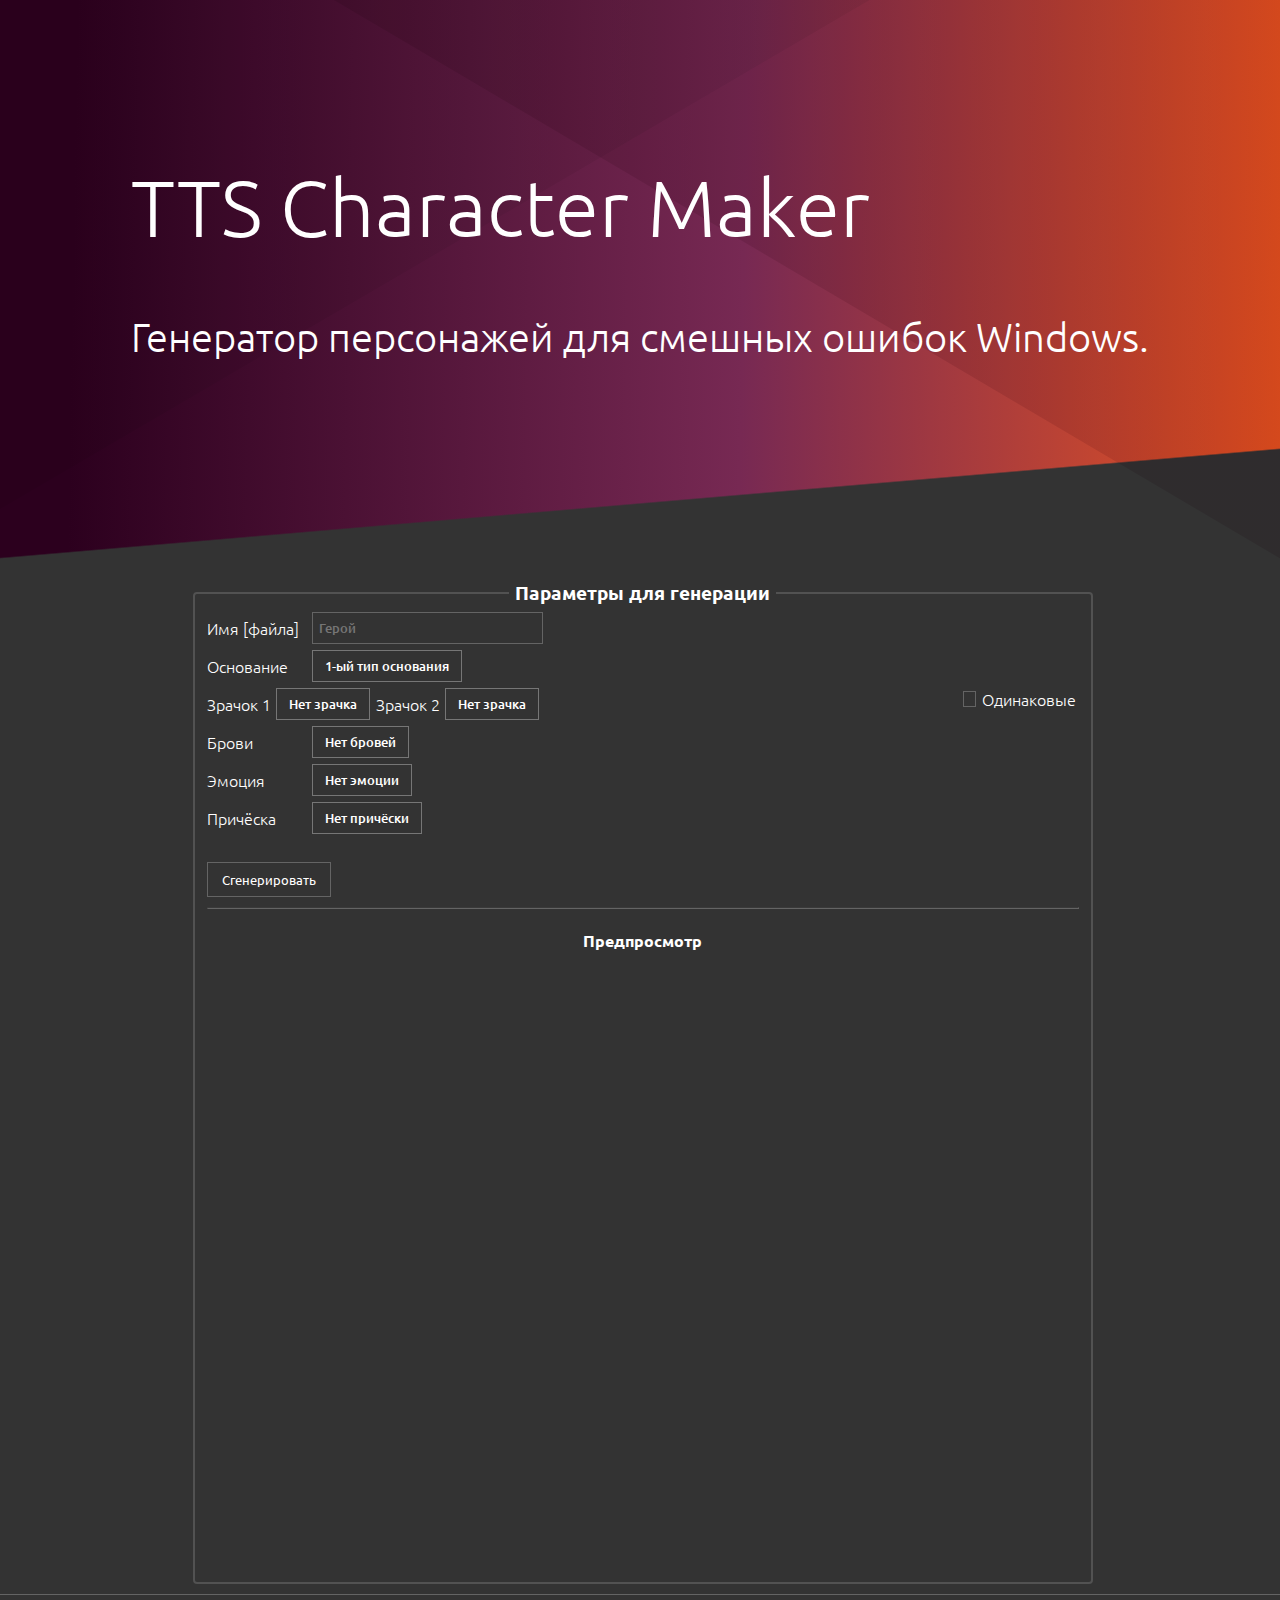
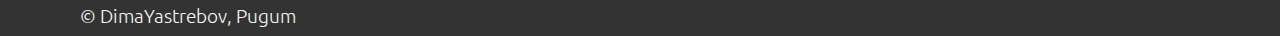
==== TTSCharactersMaker/index.html @ 3635eae1 "Add files via upload" ====
<!DOCTYPE html>
<html lang="en">

<head>
    <meta charset="UTF-8">
    <meta name="viewport" content="width=device-width, initial-scale=1.0">
    <title>TTS Character Maker || By DimaYastrebov, Pugum</title>
    <link rel="stylesheet" href="./yastrekit-2.3.css">
    <script src="./jquery-3.7.1.min.js"></script>
    <script src="./yastrekit-2.3.js"></script>
    <script src="./generate.js"></script>
    <style>
        fieldset {
            width: 100%;
            max-width: 900px;
        }

        legend {
            text-align: center;
        }

        .form-group {
            display: flex;
            flex-direction: row;
        }

        .form-group {
            margin-bottom: 6px;
        }

        .form-group label {
            display: block;
            max-width: 100px;
            width: 100%;
        }

        .form-group input,
        .form-group select {
            margin-right: 6px;
            margin-bottom: 0;
        }

        .pt1 {
            margin-bottom: 10px;
        }

        .rf1 {
            display: flex;
            flex-direction: row;
            align-items: center;
        }
    </style>
</head>

<body>
    <div class="IPB">
        <div class="IPBContent">
            <div class="heading">
                <h1>TTS Character Maker</h1>
                <p class="IPBContentPHeading">Генератор персонажей для смешных ошибок Windows.</p>
            </div>
        </div>
    </div>
    <div class="body-content flex justify-content-center">
        <fieldset>
            <legend>
                <h3 class="margin0 no-padding">Параметры для генерации</h3>
            </legend>
            <form id="generateForm">
                <div class="form-group align-items-center">
                    <label for="foundation">Имя [файла]</label>
                    <input type="text" name="nameFH" id="nameFH" placeholder="Герой" required>
                </div>
                <div class="form-group align-items-center">
                    <label for="foundation">Основание</label>
                    <select id="foundation" name="foundation" required>
                        <!-- <option value="0">Нет основания</option> -->
                        <option value="1" selected>1-ый тип основания</option>
                    </select>
                </div>

                <div class="form-group align-items-start justify-content-space-between">
                    <div class="flex flex-row">
                        <div class="rf1">
                            <label for="pupil1">Зрачок 1</label>
                            <select id="pupil1" name="pupil1" required>
                                <option value="0">Нет зрачка</option>
                                <option value="1">Тип 1</option>
                                <option value="2">Тип 2</option>
                                <option value="3">Тип 3</option>
                                <option value="4">Тип 4</option>
                                <option value="5">Тип 5</option>
                                <option value="6">Тип 6</option>
                                <option value="7">Тип 7</option>
                                <option value="8">Тип 8</option>
                                <option value="9">Тип 9</option>
                            </select>
                        </div>
                        <div class="rf1">
                            <label for="pupil2">Зрачок 2</label>
                            <select id="pupil2" name="pupil2" required>
                                <option value="0">Нет зрачка</option>
                                <option value="1">Тип 1</option>
                                <option value="2">Тип 2</option>
                                <option value="3">Тип 3</option>
                                <option value="4">Тип 4</option>
                                <option value="5">Тип 5</option>
                                <option value="6">Тип 6</option>
                                <option value="7">Тип 7</option>
                                <option value="8">Тип 8</option>
                                <option value="9">Тип 9</option>
                            </select>
                        </div>
                    </div>

                    <div class="rf1">
                        <input type="checkbox" id="samePupils" name="samePupils">
                        <label for="samePupils">Одинаковые</label>
                    </div>
                </div>

                <div class="form-group align-items-center">
                    <label for="eyebrows">Брови</label>
                    <select id="eyebrows" name="eyebrows" required>
                        <option value="0">Нет бровей</option>
                        <option value="1">Тип 1</option>
                        <option value="2">Тип 2</option>
                        <option value="3">Тип 3</option>
                        <option value="4">Тип 4</option>
                        <option value="5">Тип 5</option>
                        <option value="6">Тип 6</option>
                        <option value="7">Тип 7</option>
                        <option value="8">Тип 8</option>
                        <option value="9">Тип 9</option>
                        <option value="10">Тип 10</option>
                    </select>
                </div>

                <div class="form-group align-items-center">
                    <label for="emotion">Эмоция</label>
                    <select id="emotion" name="emotion" required>
                        <option value="0">Нет эмоции</option>
                        <option value="1">Эмоция 1</option>
                        <option value="2">Эмоция 2</option>
                        <option value="3">Эмоция 3</option>
                        <option value="4">Эмоция 4</option>
                        <option value="5">Эмоция 5</option>
                        <option value="6">Эмоция 6</option>
                        <option value="7">Эмоция 7</option>
                    </select>
                </div>

                <div class="form-group align-items-center">
                    <label for="hairstyle">Причёска</label>
                    <select id="hairstyle" name="hairstyle" required>
                        <option value="0">Нет причёски</option>
                        <option value="1">Причёска 1</option>
                        <option value="2">Причёска 2</option>
                    </select>
                </div>
                <br>
                <button type="submit" id="submit">Сгенерировать</button>
            </form>
            <hr>
            <h4 class="flex justify-content-center">Предпросмотр</h4>
            <div class="flex justify-content-center">
                <canvas id="result" width="600" height="600"></canvas>
            </div>
        </fieldset>
    </div>
    <footer>
        <footer-content>
            <first-footer-content>
                <first-footer-content-center>
                    <h3 class="footer-site-copy">
                        <SITE_COPY>&copy; DimaYastrebov, Pugum</SITE_COPY>
                    </h3>
                </first-footer-content-center>
        </footer-content>
    </footer>
    <script>
        const pupil1 = document.getElementById('pupil1');
        const pupil2 = document.getElementById('pupil2');
        const samePupils = document.getElementById('samePupils');

        let previousPupil2Value = pupil2.value;

        samePupils.addEventListener('change', function () {
            if (this.checked) {
                previousPupil2Value = pupil2.value;
                pupil2.value = pupil1.value;
                pupil2.disabled = true;
            } else {
                pupil2.disabled = false;
                pupil2.value = previousPupil2Value;
            }
        });

        pupil1.addEventListener('change', function () {
            if (samePupils.checked) {
                pupil2.value = this.value;
            }
        });

        pupil2.addEventListener('change', function () {
            previousPupil2Value = pupil2.value;
        });
    </script>
</body>

</html>
---- TTSCharactersMaker/yastrekit-2.3.css ----
/* 
    Hello World. YastreKit CSS, 0.2.3.
    By DimaYastrebov, https://www.dimayastrebov.website.

    2022-2024.
*/

@import url('https://fonts.googleapis.com/css2?family=Ubuntu:wght@300;400;500;700&display=swap');
@import url('https://fonts.googleapis.com/css2?family=Material+Symbols+Rounded:opsz,wght,FILL,GRAD@20..48,100..700,0..1,-50..200');

@import url('https://fonts.googleapis.com/css2?family=DM+Sans:wght@300&family=Encode+Sans+Semi+Expanded:wght@300&family=Montserrat&family=Noto+Sans:wght@100;200;300&family=Open+Sans:wght@300;400;500&family=Press+Start+2P&family=Ubuntu+Condensed&family=Ubuntu+Mono:wght@400;700&family=Ubuntu:wght@300;400;500&display=swap');
@import url('https://fonts.googleapis.com/css2?family=Source+Sans+3:wght@200;300;400;500&display=swap');
@import url('https://fonts.googleapis.com/css2?family=Didact+Gothic&display=swap');
@import url('https://fonts.googleapis.com/icon?family=Material+Icons');

@font-face {
    font-family: "Console";
    src: url("/assets/fonts/console.ttf");
}

@font-face {
    font-family: "Lilita One";
    src: url("/assets/fonts/lion.ttf");
}

@font-face {
    font-family: "e-Ukraine";
    src: url("/assets/fonts/e-Ukraine-Regular.otf");
}

@font-face {
    font-family: "Comic Sans";
    src: url("/assets/fonts/Comic Sans MS.ttf");
}

@font-face {
    font-family: "Century Gothic bold";
    src: url("/assets/fonts/centurygothic_bold.ttf");
}

@font-face {
    font-family: "Century Gothic";
    src: url("/assets/fonts/centurygothic.ttf");
}

@font-face {
    font-family: "Google Sans";
    src: url("/assets/fonts/GoogleSans-Regular.ttf");
}

@font-face {
    font-family: "Circe";
    src: url("/assets/fonts/Circe-Regular.woff");
}

@font-face {
    font-family: "SF Display";
    src: url("/assets/fonts/SFUIDisplay-Black.ttf");
}

@font-face {
    font-family: "Pipi Sans";
    src: url("/assets/fonts/pipi-sans.ttf");
}

@font-face {
    font-family: "digital-7";
    src: url("/assets/fonts/digital_7.ttf");
}

@font-face {
    font-family: "JetBrains Mono";
    src: url("/assets/fonts/JetBrainsMono-VariableFont_wght.ttf");
}

@font-face {
    font-family: "Samsung Sans";
    src: url("/assets/fonts/SamsungSans-Regular.ttf");
}

@font-face {
    font-family: "Samsung Sans";
    src: url("/assets/fonts/SamsungSans-Bold.ttf");
    font-weight: bold;
}

@font-face {
    font-family: "Samsung Sans";
    src: url("/assets/fonts/SamsungSans-Light.ttf");
    font-weight: lighter;
}

@font-face {
    font-family: "Samsung Sans";
    src: url("/assets/fonts/SamsungSans-Medium.ttf");
    font-weight: 500;
}

@font-face {
    font-family: "Samsung Sans";
    src: url("/assets/fonts/SamsungSans-Thin.ttf");
    font-weight: 100;
}

@font-face {
    font-family: "MS sans Serif";
    src: url("/assets/fonts/microsoftsansserif.ttf");
}

:root {
    --copy-authors: "&copy; DimaYastrebov, 2022-2024";
    --site-favicon: url("https://cdn.dimayastrebov.website/media/icons/favicon-32x.svg");
    --black: #000;
    --white: #fff;
    --gray50: #f7f7f7;
    --gray100: #ececec;
    --gray150: #e8e8e8;
    --gray200: #e3e3e3;
    --gray250: #d9d9d9;
    --gray300: #cdcdcd;
    --gray350: #c2c2c2;
    --gray400: #b4b4b4;
    --gray450: #a8a8a8;
    --gray500: #9b9b9b;
    --gray550: #878787;
    --gray600: #676767;
    --gray650: #525252;
    --gray700: #424242;
    --gray750: #363636;
    --gray800: #212121;
    --gray850: #191919;
    --gray900: #171717;
    --text-primary: var(--gray900);
    --text-secondary: var(--gray500);
    --text-tertiary: var(--gray400);
    --text-quaternary: var(--gray300);
    --text-error: var(--red-700);
    --border-light: #0000001a;
    --border-medium: #00000026;
    --border-heavy: #00000033;
    --border-xheavy: #00000040;
    --main-surface-primary: var(--white);
    --main-surface-secondary: var(--gray100);
    --main-surface-tertiary: var(--gray200);
    --color-IPB: #333;
    --color-IPB-2: #333;
    --IPB1Color: #e95420;
    --IPB2Color: #772953;
    --IPB3Color: #2c001e;
    --IPB-height: 35rem;
    --sidebar-surface-primary: var(--gray100);
    --sidebar-surface-secondary: var(--gray200);
    --sidebar-surface-tertiary: var(--gray300);
    --toggle-switch-bg: #cdcdcd;
    --toggle-switch-active-bg: #0263cb;
    --toggle-switch-shadow: inset 0 0 12px #0000004d;
    --toggle-switch-slider-bg: #ffffff;
    --toggle-switch-slider-box-shadow: 0 2px 4px #00000033;
    --toggle-switch-slider-width: 14px;
    --link: #2964aa;
    --link-hover: #749ac8;
    --selection: #007aff;
    --font-family: 'Ubuntu';
    --font-family-icon-rounded: 'Material Symbols Rounded';
    --font-weight: 300;
    --primary-color: #333333;
    --secondary-color: #262626;
    --accent-color: #444444;
    --white-color: #ffffff;
    --light-color: #f7f7f7;
    --surface-primary: #333333;
    --mid-light-color: #e5e5e5;
    --mid-color: #cdcdcd;
    --mid-dark-color: #999999;
    --dark-color: #666666;
    --black-color: #111111;
    --super-black-color: #000000;
    --black-negative-color: #96101f;
    --dark-negative-color: #b01326;
    --negative-color: #c7162b;
    --caution-color: #f7a400;
    --main-color: #e95420;
    --dark-positive-color: #0c701b;
    --black-positive-color: #095d15;
    --positive-color: #0e8420;
    --information-color: #335280;
    --royal-purple-color: #6a0dad;
    --badge-new-color: var(--positive-color);
    --badge-success-color: var(--royal-purple-color);
    --link-color: #2e96ff;
    --inline-btn-border-color: #96969680;
    --inline-btn-bg: #333;
    --inline-btn-hover-bg: #ffffff1a;
    --inline-btn-active-bg: #ffffff33;
    --inline-btn-color: var(--light-color);
    --input-webkit-slider-thumb: var(--light-color);
    --input-webkit-slider-thumb-hover: var(--gray100);
    --input-webkit-slider-thumb-active: var(--gray500);
    --select-color: white;
    --select-option-color: white;
    --select-option-disabled-color: #00000080;
    --select-option-hover-focus-color: #ffffff1a;
    --input-file: white;
    --input-file-dragover: #444;
    --input-file-webkit-file-upload-button: white;
    --input-file-webkit-file-upload-button-hover: #444;
    --input-color: white;
    --input-color-border: #96969680;
    --input-color-border-hover: var(--link-color);
    --input-color-border-autofill: var(--link);
    --table-border-color: var(--input-color-border);
    --table-other-border-color: #c6c6c699;
    --table-other-transition: 0.07s;
    --table-bg-color-hover: #96969626;
    --menu-submenu-box-shadow: #00000080;
    --menu-item-a-color: #f7f7f7;
    --menu-item-bg-color: #3b3b3b;
    --menu-item-a-color-hover: rgba(0, 0, 0, 0.2);
    --menu-scrolled-item-a-color-hover: rgba(120, 120, 120, 0.2);
    --menu-bg: #33333333;
    --menu-mobile-bg: #22222210;
    --menu-bg-scrolled: #000000;

    --section-bg-color: var(--accent-color);
    --section-border-color: #96969680;

    --vf-color-text-default: #000;
    --vf-color-text-muted: rgba(255, 255, 255, 0.6);
    --vf-color-text-inactive: rgba(255, 255, 255, 0.75);
    --vf-color-link-default: #06c;
    --vf-color-link-visited: #7d42b8;
    --vf-color-background-default: #fff;
    --vf-color-background-alt: #f7f7f7;
    --vf-color-background-code: rgba(0, 0, 0, 0.03);
    --vf-color-background-inputs: whitesmoke;
    --vf-color-background-active: #ebebeb;
    --vf-color-background-hover: #f2f2f2;
    --vf-color-background-overlay: rgba(17, 17, 17, 0.85);
    --vf-color-border-default: rgba(0, 0, 0, 0.2);
    --vf-color-border-high-contrast: rgba(0, 0, 0, 0.56);
    --vf-color-border-low-contrast: rgba(0, 0, 0, 0.1);
    --vf-color-border-neutral: rgba(0, 0, 0, 0.56);
    --vf-color-border-positive: #0e8420;
    --vf-color-border-negative: #c7162b;
    --vf-color-border-information: #24598f;
    --vf-color-border-caution: #cc7900;
    --vf-color-background-neutral-default: #f2f2f2;
    --vf-color-background-neutral-hover: #e5e5e5;
    --vf-color-background-neutral-active: #dedede;
    --vf-color-button-positive-default: #0e8420;
    --vf-color-button-positive-hover: #0c6d1a;
    --vf-color-button-positive-active: #0a5f17;
    --vf-color-button-positive-text: hsl(0, 0%, 100%);
    --vf-color-button-negative-default: #c7162b;
    --vf-color-button-negative-hover: #b01326;
    --vf-color-button-negative-active: #a21223;
    --vf-color-button-negative-text: hsl(0, 0%, 100%);
    --vf-color-background-default: #f3f3f3;
    --vf-color-background-alt: #fff;
    --vf-color-background-inputs: rgba(0, 0, 0, 0.04);
    --vf-color-background-active: rgba(0, 0, 0, 0.08);
    --vf-color-background-hover: rgba(0, 0, 0, 0.05);

    --hover-ui-bg: rgba(255, 255, 255, 0.07);
    --accordion-opened-bg: var(--hover-ui-bg);
    --accordion-opened-header-bg: rgba(255, 255, 255, 0.05);
    --accordion-border-color: rgba(90, 90, 90, 0.4);
    --code-color-border: rgba(120, 120, 120, 1);

    --embed-color-bg: var(--gray700);
    --embed-color-authors: var(--gray250);
    --embed-color-link: #35b4f3;

    --card-bg-color: transparent;
    --card-border-color: var(--gray600);

    --time-block-background: var(--gray700);
    --time-block-border-color: rgba(150, 150, 150, 0.5);

    --footer-color: #f7f7f7;
    --footer-border-color: rgba(150, 150, 150, 0.5);

    --chip-color: var(--white);
    --chip-font-weight: 300;
    --chip-background: var(--gray650);
    --chip-hover-background: var(--gray700);
    --chip-padding: calc(.45rem - 1px) .8rem;
    --chip-margin: 0 .5rem 1.25rem 0;
    --chip-border-color: rgba(255, 255, 255, 0.1);
    --chip-border-radius: 1rem;

    --loader-bg-color: #2c001e;
    --loader-text-color: white;
    --loader-text-size: 24px;
    --loader-text-shadow: 0 0 5px white;
    --loader-dot-size: 4px;
    --loader-dot-margin: 5px;
    --loader-dot-color: white;
    --loader-dot-color-active: #ee3905;
    --loader-dot-shadow: 0 0 5px white;
    --loader-dot-shadow-active: 0 0 5px #ee3905;

    --window-transition: 0.25s ease-in-out, animation 0.3s ease-in-out;
    --window-wrapper-background-opened: rgba(0, 0, 0, 0.6);
    --window-background: var(--gray750);
    --window-text-color: var(--gray100);

    --fieldset-border-color: var(--gray650);
    --fieldset-border-width: 2px;
    --fieldset-border-radius: 4px;

    --mark-tag-bg: var(--main-color);
    --mark-tag-color: var(--white-color);

    --checked-icon: url("[data-uri]");
    --is-ticked: url("data:image/svg+xml,%3Csvg width='16' height='16' xmlns='http://www.w3.org/2000/svg' %3E%3Cpath d='M8 0a8 8 0 110 16A8 8 0 018 0zm0 1.5a6.5 6.5 0 100 13 6.5 6.5 0 000-13zm2.814 2.45l1.203.897-5.537 7.43-3.485-3.694 1.09-1.03 2.259 2.394 4.47-5.997z' fill='%23666' fill-rule='nonzero' /%3E%3C/svg%3E");
    --closeX: url("data:image/svg+xml;charset=utf-8,%3Csvg xmlns='http://www.w3.org/2000/svg' height='90' width='90'%3E%3Cg color='%23000'%3E%3Cpath fill='none' d='M0 0h90v90H0z'/%3E%3Cpath d='M14.52 6L6 14.52 36.48 45 6 75.49 14.52 84 45 53.52 75.48 84 84 75.49 53.52 45 84 14.52 75.48 6 45 36.49z' fill='%23888'/%3E%3C/g%3E%3C/svg%3E");
    --expand-more: url("data:image/svg+xml,%3Csvg xmlns='http://www.w3.org/2000/svg' width='16' height='16'%3E%3Cpath fill='%23d9d9d9' d='M8.187 11.748l6.187-6.187-1.06-1.061-5.127 5.127L3.061 4.5 2 5.561z'/%3E%3C/svg%3E");
    --menu-icon: url("[data-uri]");
}

[site-favicon] {
    background: var(--site-favicon);
}

@keyframes fadeIn {
    from {
        opacity: 0;
    }

    to {
        opacity: 1;
    }
}

@keyframes fadeOut {
    from {
        opacity: 1;
    }

    to {
        opacity: 0;
    }
}

@keyframes pulseIn {
    0% {
        opacity: 0;
    }

    50% {
        opacity: 1;
    }

    100% {
        opacity: 0;
    }
}

@keyframes pulseOut {
    0% {
        opacity: 1;
    }

    50% {
        opacity: 0;
    }

    100% {
        opacity: 1;
    }
}

@keyframes gradientAnimation {
    0% {
        background-position: 0 0;
    }

    50% {
        background-position: 0 100%;
    }

    100% {
        background-position: 0 0;
    }
}

@keyframes animateOpeningSubmenu {
    from {
        opacity: 0;
        transform: translateY(10px);
    }

    to {
        opacity: 1;
        transform: translateY(0px);
    }
}

@keyframes animateClosingSubmenu {
    from {
        opacity: 1;
        transform: translateY(0px);
    }

    to {
        opacity: 0;
        transform: translateY(10px);
    }
}

@keyframes animateOpeningWindow {
    from {
        opacity: 0;
        transform: scale(0.8) translateY(10px);
    }

    to {
        opacity: 1;
        transform: scale(1) translateY(0px);
    }
}

@keyframes animateClosingWindow {
    from {
        opacity: 1;
        transform: scale(1) translateY(0px);
    }

    to {
        opacity: 0;
        transform: scale(0.8) translateY(10px);
    }
}

* {
    box-sizing: border-box;
}

::selection {
    background: var(--main-color);
    color: var(--white);
}

html,
body {
    background: var(--primary-color);
    font-family: var(--font-family);
    font-weight: var(--font-weight);
    color: var(--white);
    margin: 0;
    scroll-behavior: smooth;
    scrollbar-width: bold;
    scrollbar-color: var(--gray600) var(--primary-color);
    scrollbar-width: 15px;
}

.material-symbols-rounded {
    user-select: none;
}

.body-content {
    margin-top: 20px;
    margin-left: 10px;
    margin-right: 5px;
}

.ubuntu {
    font-family: 'Ubuntu';
}

.bold {
    font-weight: bold;
}

.italic {
    font-style: italic;
}

.oblique {
    font-style: oblique;
}

.no-padding {
    padding: 0 !important;
}

.no-margin {
    margin: 0;
}

.max-image {
    width: 64px;
    height: 64px;
}

.normal-image {
    width: 32px;
    height: 32px;
}

.min-image {
    width: 16px;
    height: 16px;
}

mono, .mono {
    font-family: monospace;
}

.flex {
    display: flex;
}

.flex-column {
    flex-direction: column;
}

.flex-row {
    flex-direction: row;
}

.flex-column-reverse {
    flex-direction: column-reverse;
}

.flex-row-reverse {
    flex-direction: row-reverse;
}

.justify-content-start {
    justify-content: flex-start;
}

.justify-content-end {
    justify-content: flex-end;
}

.justify-content-center {
    justify-content: center;
}

.justify-content-space-between {
    justify-content: space-between;
}

.justify-content-space-around {
    justify-content: space-around;
}

.align-items-start {
    align-items: flex-start;
}

.align-items-end {
    align-items: flex-end;
}

.align-items-center {
    align-items: center;
}

.align-items-baseline {
    align-items: baseline;
}

.align-items-stretch {
    align-items: stretch;
}

.align-content-start {
    align-content: flex-start;
}

.align-content-end {
    align-content: flex-end;
}

.align-content-center {
    align-content: center;
}

.align-content-space-between {
    align-content: space-between;
}

.align-content-stretch {
    align-content: stretch;
}

.order-1 {
    order: 1;
}

.order-2 {
    order: 2;
}

.order-3 {
    order: 3;
}

.flex-grow-1 {
    flex-grow: 1;
}

.flex-grow-2 {
    flex-grow: 2;
}

.flex-grow-3 {
    flex-grow: 3;
}

.flex-shrink-0 {
    flex-shrink: 0;
}

.flex-shrink-1 {
    flex-shrink: 1;
}

.fade-in {
    animation: fadeIn .25s ease-in-out forwards;
}

.fade-out {
    animation: fadeOut .25s ease-in-out forwards;
}

.grid {
    display: grid;
}

.grid-template-columns-1fr {
    grid-template-columns: 1fr;
}

.grid-gap-10 {
    grid-gap: 10px;
}

.icon-svg {
    width: 24px;
    height: 24px;
}

.icon-svg-small {
    width: 16px;
    height: 16px;
}

.icon-svg-large {
    width: 24px;
    height: 24px;
}

.icon-svg-primary {
    fill: var(--primary-color);
}

.icon-svg-secondary {
    fill: var(--secondary-color);
}

.icon-font {
    font-size: 24px;
}

.icon-font-small {
    font-size: 16px;
}

.icon-font-large {
    font-size: 24px;
}

.icon-font-primary {
    color: var(--primary-color);
}

.icon-font-secondary {
    color: var(--secondary-color);
}

.center-horizontal {
    margin-left: auto;
    margin-right: auto;
}

.center-vertical {
    margin-top: auto;
    margin-bottom: auto;
}

.margin0 {
    margin: 0;
    margin-top: 0;
    margin-left: 0;
    margin-right: 0;
    margin-bottom: 0;
}

.time {
    width: max-content;
    background: var(--time-block-background);
    padding: 5px;
    border-radius: 4px;
    border: 1px solid var(--time-block-border-color);
}

a {
    position: relative;
    color: currentColor;
    cursor: pointer;
}

.link {
    color: var(--link-color);
    text-decoration: none;
    width: max-content;
    height: max-content;
}

.link::after {
    content: '';
    position: absolute;
    left: 0;
    bottom: -1px;
    height: 1px;
    width: 100%;
    background: currentColor;
    text-align: center;
}

button,
input,
textarea,
label,
select,
option {
    font-family: var(--font-family);
}

textarea {
    max-width: 100%;
    box-sizing: border-box;
}

.btn {
    display: inline-block;
    padding: 8px 14px;
    border: 1px solid transparent;
    text-align: center;
    cursor: pointer;
    text-decoration: none !important;
    transition: background-color 0.2s, border-color 0.2s, color 0.2s;
}

.btn.small {
    padding: 6px 10px;
}

.btn.large {
    padding: 10px 18px;
}

.btn-inline {
    width: max-content;
    background: transparent;
    border: 1px solid var(--inline-btn-border-color);
    color: var(--white);
    text-decoration: none;
}

.btn-inline:hover {
    background: var(--inline-btn-hover-bg);
}

.btn-inline:active {
    background: var(--inline-btn-active-bg);
}

.btn-success {
    background-color: var(--positive-color);
    color: var(--light-color);
}

.btn-success:hover {
    background-color: var(--dark-positive-color);
}

.btn-success:active {
    background-color: var(--black-positive-color);
}

.btn-error {
    background-color: var(--negative-color);
    color: var(--light-color);
}

.btn-error:hover {
    background-color: var(--dark-negative-color);
}

.btn-error:active {
    background-color: var(--black-negative-color);
}

.btn-primary {
    background-color: var(--primary-color);
    color: var(--white);
}

.btn-primary:hover {
    background-color: var(--secondary-color);
}

.btn-primary:active {
    background-color: var(--accent-color);
}

.btn-secondary {
    background-color: var(--secondary-color);
    color: var(--white);
}

.btn-secondary:hover {
    background-color: var(--accent-color);
}

.btn-secondary:active {
    background-color: var(--primary-color);
}

.disabled {
    opacity: 0.5;
    pointer-events: none;
}

input,
select {
    vertical-align: middle;
    max-width: 350px;
    max-height: 100px;
}

input[type="range"],
input[type="range"]:focus {
    position: relative;
    appearance: none;
    width: 120px;
    height: 9px;
    border-radius: 5px;
    padding: 3px 4px;
    background: transparent;
    outline: none;
    margin: 1px 4px 6px 4px;
}

input[type="range"]::-webkit-slider-thumb {
    -webkit-appearance: none;
    appearance: none;
    width: 6px;
    height: 6px;
    border-radius: 50%;
    background: var(--input-webkit-slider-thumb);
    cursor: pointer;
}

input[type="range"]::-webkit-slider-thumb:hover {
    background: var(--input-webkit-slider-thumb-hover);
}

input[type="range"]::-webkit-slider-thumb:active {
    background: var(--input-webkit-slider-thumb-active);
}

input[type="range"]::-moz-range-thumb {
    width: 6px;
    height: 6px;
    border-radius: 50%;
    background: var(--input-webkit-slider-thumb);
    cursor: pointer;
}

input[type="range"]::-moz-range-thumb:hover {
    background: var(--input-webkit-slider-thumb-hover);
}

input[type="range"]::-moz-range-thumb:active {
    background: var(--input-webkit-slider-thumb-active);
}

input,
textarea,
input:focus,
textarea:focus {
    padding: 6px;
    margin-left: 5px;
    margin-bottom: 6px;
    border: 1px solid var(--input-color-border);
    background: transparent;
    font-weight: 500;
    color: var(--input-color);
    outline: none;
}

input:hover,
textarea:hover,
input:focus,
textarea:focus {
    border: 1px solid var(--input-color-border-hover);
}

input:not([type="range"]):-webkit-autofill,
input:not([type="range"]):-webkit-autofill:hover,
input:not([type="range"]):-webkit-autofill:focus,
textarea:-webkit-autofill,
textarea:-webkit-autofill:hover,
textarea:-webkit-autofill:focus,
select:-webkit-autofill,
select:-webkit-autofill:hover,
select:-webkit-autofill:focus {
    -webkit-text-fill-color: var(--input-color);
    -webkit-box-shadow: 0 0 0px 1000px transparent inset;
    transition: background-color 5000s ease-in-out 0s;
}

input[type="date"]::-webkit-calendar-picker-indicator {
    filter: invert(1) grayscale(100%) brightness(1000%);
}

input[type="color"] {
    background: none;
    width: 32px;
    height: 32px;
    padding: 0;
    border: 0;
    border-radius: 50px;
}

progress {
    padding: 0px;
    border: 1px solid var(--input-color-border);
    background: transparent;
    font-weight: 500;
    height: 21px;
    position: relative;
}

progress::-webkit-progress-bar {
    background: transparent;
}

progress::-webkit-progress-value {
    background: var(--black);
}

progress::after {
    content: attr(value) '%';
    position: absolute;
    top: 50%;
    left: 50%;
    opacity: 0.6;
    font-size: 12px;
    transform: translate(-50%, -50%);
}

input[type="checkbox"] {
    position: relative;
    appearance: none;
    background: #333;
    vertical-align: middle;
    text-align: center;
    margin: 0;
    padding: 0;
    width: 16px;
    height: 16px;
}

input[type="checkbox"]:not([disabled]):hover {
    border-color: var(--link-color);
}

input[type="checkbox"]:not([disabled]):active {
    background: var(--gray800);
    border-color: var(--gray800);
}

input[type="checkbox"]:not([disabled]):checked::after {
    content: '';
    display: inline-block;
    width: 16px;
    height: 16px;
    background-image: var(--checked-icon);
    background-size: contain;
    background-repeat: no-repeat;
    filter: invert(100%);
    position: absolute;
    top: -1px;
    left: -1px;
}

input[type="radio"] {
    position: relative;
    appearance: none;
    padding: 0;
    width: 16px;
    height: 16px;
    border-radius: 50%;
}

input[type="radio"]:not([disabled]):hover {
    border-color: var(--link-color);
}

input[type="radio"]:not([disabled]):active {
    background: var(--gray800);
    border-color: var(--gray800);
}

input[type="radio"]:not([disabled])::before {
    content: '';
    display: inline-block;
    width: 6px;
    height: 6px;
    background: transparent;
    border-radius: 50%;
    position: absolute;
    top: 50%;
    left: 50%;
    transform: translate(-50%, -50%);
}

input[type="radio"]:not([disabled]):checked::before {
    background: var(--gray300);
}

select {
    -webkit-appearance: none;
    -moz-appearance: none;
    appearance: none;
    padding: 6px 12px;
    text-align: center;
    margin-left: 5px;
    margin-bottom: 5px;
    background: transparent;
    font-weight: 500;
    color: var(--select-color);
    cursor: pointer;
    outline: none;
}

select option,
select optgroup option {
    background: var(--accent-color);
    color: var(--select-option-color);
    text-align: left;
}

select optgroup {
    background: var(--accent-color);
    color: var(--select-option-color);
    text-align: left;
}

select:hover,
select:focus {
    background-color: var(--select-option-hover-focus-color);
}

select::-ms-expand {
    display: none;
}

details>summary {
    display: list-item;
    list-style: none;
}

details>summary::-webkit-details-marker {
    display: none;
}

details>summary::before {
    content: "";
    background: var(--expand-more);
    background-size: contain;
    width: 16px;
    height: 16px;
    display: inline-block;
    margin-right: 5px;
    transform: rotate(0deg);
    transition: transform 0.2s ease-in-out;
}

details[open]>summary::before {
    transform: rotate(-90deg);
}

input[type="file"] {
    display: inline-block;
    padding: 2px 2px;
    max-width: 300px;
    width: 50%;
    background: transparent;
    border: transparent;
    border-radius: 4px;
    font-weight: 300;
    color: var(--input-file);
    cursor: default;
    outline: none;
}

input[type="file"].dragover {
    background: var(--input-file-dragover);
}

input[type="file"].dragover::-webkit-file-upload-button:hover {
    background: transparent;
}

input[type="file"]::-webkit-file-upload-button {
    -webkit-appearance: none;
    appearance: none;
    background: transparent;
    border: none;
    padding: 4px;
    border-radius: 4px;
    font-weight: 400;
    color: var(--input-file-webkit-file-upload-button);
    cursor: pointer;
    pointer-events: all;
    outline: none;
}

input[type="file"]::-webkit-file-upload-button:hover {
    background: var(--input-file-webkit-file-upload-button-hover);
}

input[disabled],
textarea[disabled],
select[disabled] {
    opacity: 0.4;
    user-select: none;
    pointer-events: none;
}

optgroup {
    color: var(--color-x-dark);
    font-weight: 400;
    text-align: center;
}

button[type="submit"] {
    display: inline-block;
    background: var(--button-submit);
    border: 1px solid var(--input-color-border);
    padding: 8px 14px;
    color: var(--color-light);
    text-decoration: none;
    cursor: pointer;
}

button[type="submit"]:hover {
    background: var(--button-submit-hover-color);
}

button[type="submit"]:active {
    background: var(--button-submit-active-color);
}

.toggle-switch {
    position: relative;
    width: 45px;
    height: 20px;
    background-color: var(--toggle-switch-bg);
    border-radius: 16px;
    cursor: pointer;
    box-shadow: var(--toggle-switch-shadow);
    transition: background-color 0.3s ease;
}

.toggle-switch[checked] {
    background-color: var(--toggle-switch-active-bg);
}

.toggle-switch::before {
    content: '';
    position: absolute;
    top: 0;
    width: var(--toggle-switch-slider-width);
    height: var(--toggle-switch-slider-width);
    background-color: var(--toggle-switch-slider-bg);
    border-radius: 16px;
    border: 3px solid var(--toggle-switch-bg);
    box-shadow: var(--toggle-switch-slider-box-shadow);
    transition-duration: .5s;
    transition-property: all;
    transition-timing-function: cubic-bezier(0.215, 0.61, 0.355, 1);
    transform: translateX(0);
}

.toggle-switch[checked]::before {
    border-color: var(--toggle-switch-active-bg);
    transform: translateX(calc(100% + 5px));
}

header {
    display: flex;
    justify-content: flex-start;
    align-items: center;
    background: var(--menu-bg);
    backdrop-filter: blur(5px);
    position: fixed;
    top: 0;
    max-width: 100%;
    width: 100%;
    height: max-content;
    z-index: 1922;
    transition: 0.4s;
    overflow-x: auto;
    overflow-y: hidden;
    transition: height 0.2s ease-in-out, max-height 0.2s ease-in-out;
}

header .desktop {
    display: flex;
    width: 100%;
}

header.scrolled {
    background: var(--menu-bg-scrolled);
}

header .menu-items {
    display: flex;
    width: max-content;
    height: 100%;
}

header .item {
    display: flex;
    align-items: center;
    justify-content: center;
    flex-direction: column;
    background: transparent;
    color: var(--menu-item-a-color);
    text-decoration: none;
    padding: 14px 12px;
    transition: 0.15s ease-in-out;
}

header .item::after {
    display: block;
    content: '';
    width: 100%;
    height: 0.5px;
    background: transparent;
    transition: 0.15s ease-in-out;
}

header .item:hover::after {
    background: var(--menu-item-a-color);
}

header .item:hover {
    background: var(--menu-item-a-color-hover);
}

header .mobile {
    width: 100%;
    display: none;
    user-select: none;
    background: var(--menu-mobile-bg)
}

header .mobile .header-mobile {
    width: 100%;
    max-height: 0;
    opacity: 0;
    overflow: hidden;
    transition: max-height 0.4s ease-in-out, opacity 0.4s ease-in-out;
    transition-delay: 0.2s;
}

header .mobile .header-mobile .item {
    opacity: 0;
    transition: opacity 0.2s ease-in-out;
    transition-delay: 0.6s;
}

header .mobile .item::after {
    display: none;
}

header .mobile .item {
    flex-direction: row;
    align-items: center;
}

header .mobile .item:not(.mobile-item) {
    user-select: none;
    pointer-events: none;
}

header .mobile .mobile-item::before {
    content: "";
    background: var(--expand-more);
    background-size: contain;
    width: 16px;
    height: 16px;
    display: inline-block;
    margin-right: 5px;
    transform: rotate(0deg);
    transition: transform 0.2s ease-in-out;
}

header .mobile.opened .mobile-item::before {
    transform: rotate(-90deg);
}

header .mobile.opened .mobile-item {
    background: var(--menu-item-a-color-hover);
}

header .mobile.opened .header-mobile {
    max-height: 600px;
    opacity: 1;
}

header .mobile.opened .header-mobile .item {
    opacity: 1;
    user-select: text;
    pointer-events: all;
}

@media screen and (max-width: 600px) {
    header .desktop {
        display: none;
    }

    header .mobile {
        display: block;
    }
}

header.scrolled .item:hover {
    background: var(--menu-scrolled-item-a-color-hover);
}

.IPB {
    background-color: #772953;
    background-image: linear-gradient(to bottom left, rgba(119, 41, 83, 0.16) 0, rgba(119, 41, 83, 0.16) 49.9%, transparent 50%), linear-gradient(to bottom right, rgba(228, 228, 228, 0.5) 0, rgba(228, 228, 228, 0.5) 49.9%, transparent 50%), linear-gradient(to top left, var(--color-IPB) 0%, var(--color-IPB-2) 49.3%, rgba(255, 255, 255, 0) 50%, rgba(255, 255, 255, 0) 100%), linear-gradient(-89deg, var(--IPB1Color) 0%, var(--IPB2Color) 42%, var(--IPB3Color) 94%);
    color: #fff;
    align-items: center;
    background-blend-mode: multiply, multiply, normal, normal;
    background-position: top right, top left, right bottom -1px, left top;
    background-repeat: no-repeat;
    background-size: 74% 99.83%, 68% 91%, 103.8% 20.26%, 100% 99.8%;
    display: flex;
    flex-direction: column;
    height: var(--IPB-height);
    justify-content: flex-start;
    margin: 0;
}

.IPB .IPBContent h1 {
    font-weight: 300;
    padding-top: 0;
    margin-top: 0;
    margin-bottom: 20px;
}

.IPB .heading {
    align-items: center !important;
    display: grid !important;
}

.IPB .IPBContent {
    display: flex;
    flex-direction: column;
    font-size: 2.5rem;
    padding-left: 1.5rem;
    padding-right: 1.5rem;
    margin-left: auto;
    margin-right: auto;
    max-width: 80rem;
    height: 100%;
    justify-content: center;
    transition: font-size 0.4s;
}

.IPB .PBContent .IPBContentPHeading {
    font-size: 1.5rem;
    line-height: 2rem;
    margin-bottom: 1.05rem;
    padding-top: 0.45rem;
}

@media screen and (max-width: 800px) {
    .IPB .IPBContent {
        font-size: 2rem;
    }
}

@media screen and (max-width: 600px) {
    .IPB .IPBContent {
        font-size: 1.5rem;
    }
}

@media screen and (max-width: 400px) {
    .IPB .IPBContent {
        font-size: 1rem;
    }
}

.tipBox {
    cursor: help;
}

.tooltip {
    position: fixed;
    top: 0;
    left: 0;
    background: var(--black);
    color: var(--color-light);
    padding: .5rem .8rem;
    font-size: 14px;
    opacity: 0;
    pointer-events: none;
    white-space: normal;
    z-index: 9012;
}

.video-wrapper {
    position: relative;
    max-width: 100%;
    max-height: 100%;
}

.video-wrapper::after {
    position: absolute;
    right: 1px;
    bottom: 3px;
    border-radius: 4px;
    opacity: 0.4;
    content: "YastreKit Video";
    user-select: none;
    pointer-events: none;
}

video {
    width: 100%;
    height: 100%;
}

.tabs-container {
    max-width: 500px;
    border: 1px solid var(--input-color-border);
    border-radius: 5px;
    margin-bottom: 20px;
}

.tabs {
    display: flex;
    flex-direction: column;
}

.tab-panel {
    display: flex;
    border-bottom: 1px solid var(--input-color-border);
    overflow-x: auto;
}

.tablinks {
    display: flex;
    flex-direction: row;
    align-items: center;
    justify-content: center;
    background: transparent;
    color: var(--light-color);
    border: none;
    border-bottom: 2px solid transparent;
    padding: 10px 14px;
    min-width: 70px;
}

.tablinks.active {
    background: rgba(255, 255, 255, 0.15);
    border-color: var(--main-color);
}

.tablinks:hover {
    background: rgba(255, 255, 255, 0.1);
}

.tab-content {
    display: flex;
}

.tabcontent {
    width: 100%;
    display: none;
    overflow-y: auto;
    max-height: 200px;
    padding: 8px;
}

.tabcontent.active {
    display: block;
}

.tabcontent h3 {
    margin-top: 0;
}

.tabcontent p {
    margin-bottom: 0;
}

@media screen and (max-width: 515px) {
    .tab-panel {
        padding-bottom: 4px;
    }
}

table {
    width: 100%;
    background: var(--table-bg-color-hover);
    padding: 9px 11px;
    border-spacing: 0;
    max-width: 1024px;
}

td,
th,
tr {
    padding: 6px 8px;
    text-align: left;
    overflow: hidden;
    border-bottom: 1px solid;
    text-overflow: ellipsis;
    vertical-align: top;
    font-weight: 300;
}

th {
    font-size: 13px;
    font-weight: 400;
    text-transform: uppercase;
    line-height: 1rem !important;
    border-color: var(--table-other-border-color);
}

td {
    border-color: var(--table-border-color);
}

code {
    display: block;
    background: var(--black);
    padding: 10px;
    border: 1px solid var(--code-color-border);
    width: 100%;
    max-width: 900px;
    margin-bottom: 10px;
    border-radius: 4px;
    box-sizing: border-box;
    white-space: pre;
    overflow: auto;
}

.token {
    font-weight: 500;
}

.token.comment,
.token.prolog,
.token.doctype,
.token.cdata {
    color: var(--vf-color-text-muted);
}

.token.punctuation {
    color: var(--color-theme-text-default);
}

.token.namespace {
    opacity: 0.7;
}

.token.property,
.token.tag,
.token.boolean,
.token.number,
.token.constant,
.token.symbol,
.token.deleted {
    color: #77216f;
}

.token.selector,
.token.attr-name,
.token.string,
.token.char,
.token.builtin,
.token.inserted {
    color: #0e811f;
}

.operator,
.entity,
.url,
.language-css .string,
.style .string {
    color: #a86500;
}

.token.atrule,
.token.attr-value,
.token.keyword {
    color: #06c;
}

.token.function,
.token.class-name {
    color: #c7162b;
}

.token.regex,
.token.important,
.token.variable {
    color: #dc3023;
}

.token.important,
.token.bold {
    font-weight: var(--font-weight-bold);
}

.token.italic {
    font-style: italic;
}

.token.entity {
    cursor: help;
}

@keyframes accordion-animation-opened {
    0% {
        height: 0;
    }

    100% {
        height: 100%;
    }
}

@keyframes accordion-animation-closed {
    0% {
        height: 0;
    }

    100% {
        height: 100%;
    }
}


accordions {
    display: flex;
    flex-direction: column;
    width: auto;
    max-width: 450px;
    min-width: 120px;
}

accord {
    display: flex;
    flex-direction: column;
    border-bottom: 1px solid var(--accordion-border-color);
}

accord.opened {
    background: var(--accordion-opened-header-bg);
}

accord.opened accordHeader,
accord.opened accordHeader:hover {
    background: transparent;
}

accord.opened accordHeader::before {
    transform: rotate(0deg);
}

accord.opened accordcontent {
    background: var(--hover-ui-bg);
    max-height: 800px;
}

accordHeader {
    padding: 8px;
    display: flex;
    align-items: center;
    position: relative;
    font-size: 18px;
    user-select: none;
}

accordHeader:hover {
    background: var(--hover-ui-bg);
    user-select: none;
    cursor: pointer;
}

accordHeader::before {
    content: "\e5cf";
    font-family: 'Material Icons';
    font-size: 20px;
    margin-right: 10px;
    transform: rotate(-90deg);
    transition: 0.29s ease-in-out;
}

accordcontent {
    width: 100%;
    height: 100%;
    max-height: 0;
    overflow-y: hidden;
    box-sizing: border-box;
    scrollbar-color: var(--gray600) transparent;
    transition: max-height 0.29s ease-in-out;
}

nestedContent {
    display: block;
    width: 100%;
    height: 100%;
    padding: 8px;
    box-sizing: border-box;
}

.badge {
    font-size: 13px;
    border-radius: 100%;
    padding: 4px 8px;
    user-select: none;
    margin-left: 4px;
}

.badge.new {
    background: var(--positive-color);
}

.badge.warn {
    background: var(--caution-color)
}

.badge.error {
    background: var(--negative-color)
}

.badge.info {
    background: var(--information-color)
}

.badge.loading {
    background: var(--super-black-color);
    animation: pulseOut 1.5s ease-in-out infinite;
}

.badge.success {
    background: var(--badge-success-color);
    padding: 2px 5px;
}

.badge.success::after {
    content: "\e876";
    font-family: 'Material Icons';
    font-size: 9px;
}

.badge.online {
    display: block;
    background: var(--black-positive-color);
    width: 6px;
    height: 6px;
    padding: 7px;
    border: 1px solid var;
}

.badge.offline {
    display: block;
    background: var(--black-negative-color);
    width: 6px;
    height: 6px;
    padding: 7px;
    border: 1px solid var;
}

.badge.away {
    display: block;
    background: var(--caution-color);
    width: 6px;
    height: 6px;
    padding: 7px;
    border: 1px solid var;
}

/* Quotes */

blockquote {
    position: relative;
    padding: 12px;
    border: 0;
    margin: 1.5rem 0 1.5rem;
    background: var(--gray700);
    max-width: max-content;
}

.quote-text {
    position: relative;
    font-size: 18px;
    margin-top: 24px;
    margin-bottom: 0;
    margin-right: 18px;
    margin-left: 16px;
}

.quote-text::before,
.quote-text::after {
    position: absolute;
    font-size: 1.6em;
}

.quote-text::before {
    top: -10px;
    left: -16px;
    content: "“";
    text-align: right;
}

.quote-text::after {
    margin-left: 6px;
    top: 0;
    content: "„";
}

.quote-author {
    font-style: italic;
    margin-bottom: 6px;
}

/* Embed (+- From Discord) */

SEmbed {
    flex-grow: 1;
    position: relative;
    display: inline-flex;
    flex-direction: column;
    max-width: 420px;
    width: 100%;
    max-height: 240px;
    height: max-content;
    background: var(--embed-color-bg);
    border-left: 4px solid transparent;
    padding: 16px;
    border-radius: 5px;
    margin: 10px 4px;
    box-sizing: border-box;
    overflow-x: auto;
}

SEmbed.warn {
    border-color: var(--caution-color);
}

SEmbed.error {
    border-color: var(--negative-color);
}

SEmbed.new {
    border-color: var(--positive-color);
}

SEmbed.gradient.rgb {
    border: 0;
}

SEmbed.gradient.rgb::after {
    content: '';
    position: absolute;
    height: 100%;
    width: 4px;
    left: -0.2px;
    top: 0;
    /* border-radius: 4px 0 0 4px; */
    background-image: linear-gradient(to bottom,
            rgb(255, 0, 0),
            rgb(255, 100, 0),
            rgb(255, 200, 0),
            rgb(200, 255, 50),
            rgb(150, 255, 100),
            rgb(100, 255, 150),
            rgb(50, 255, 200),
            rgb(0, 200, 255),
            rgb(50, 150, 255),
            rgb(100, 100, 255),
            rgb(150, 50, 255),
            rgb(200, 0, 255),
            rgb(255, 0, 200),
            rgb(255, 0, 100),
            rgb(255, 0, 0));
    background-size: 100% 500%;
    animation: gradientAnimation 12s ease-in-out infinite;
}

SEmbed.success {
    border-color: var(--badge-success-color);
}

SEmbed.info {
    border-color: var(--vf-color-border-information);
}

SEmbed.accent {
    border-color: var(--accent-color);
}

SEmbed.primary {
    border-color: var(--secondary-color);
}

SEmbed a {
    color: var(--embed-color-link);
    text-decoration: none;
}

SEmbed a:not(.btn):hover {
    text-decoration: underline;
}

SEmbed SEheader {
    font-size: large;
    font-weight: 500;
    margin: 10px 0 10px;
}

setext {
    margin-right: 10px;
    width: 100%;
    max-width: 100%;
}

SEHeader,
seimage {
    position: sticky;
    top: 0;
    background: var(--embed-color-bg);
}

SEmbed authors {
    font-weight: 500;
    font-size: small;
    color: var(--embed-color-authors);
    margin: 4px 0;
}

SEmbed content {
    height: 100%;
    overflow-y: auto;
    scrollbar-color: var(--embed-color-bg) transparent;
    scrollbar-width: thin;
}

SEmbed SEHeader {
    display: flex;
    flex-direction: column;
}

SEmbed content {
    display: flex;
}

SEmbed content seimage {
    height: 100%;
}

SEmbed authors,
SEmbed seimage {
    user-select: none;
}

section {
    background: var(--section-bg-color);
    padding: 4px 6px;
    border: 1px solid var(--section-border-color);
    border-radius: 8px;
    max-width: 460px;
    width: 90%;
}

.cards,
cards {
    display: flex;
    flex-direction: column;
    width: 100%;
    padding: 9px 0;
}

card {
    width: 100%;
    height: 100%;
    background: var(--card-bg-color);
    border: 1px solid var(--card-border-color);
    padding: 4px 8px;
    margin: 0 0 10px 0;
}

card h3 {
    font-size: 1.5rem;
}

/* .section_cards .card {} */

.iframe_card {
    display: flex;
    text-align: end;
    justify-content: end;
    background: var(--card-bg-color);
    padding: 12px;
    border-radius: 4px;
    margin: 12px;
}

footer {
    display: flex;
    align-items: center;
    justify-content: center;
    margin-top: 10px;
    padding: 8px;
    border-top: 1px solid var(--footer-border-color);
    color: var(--footer-color);
}

hr {
    border-color: var(--footer-border-color);
    margin: 10px 0;
    width: 100%;
}

#footerDesktopLinks {
    display: flex;
}

#footerMobileLinks {
    max-width: 100%;
    width: 100%;
    display: none;
}

@media screen and (max-width: 800px) {
    #footerDesktopLinks {
        display: none;
    }

    #footer-date {
        display: none;
    }

    #footerMobileLinks {
        display: block;
    }
}

footer-content {
    display: flex;
    align-items: start;
    flex-direction: column;
    width: 100%;
    max-width: 70em;
}

first-footer-content {
    display: flex;
    align-items: center;
    justify-content: center;
    flex-direction: column;
}

first-footer-content,
first-footer-content-top,
first-footer-content-center,
first-footer-content-bottom {
    width: 100%;
}

first-footer-content-top {
    display: flex;
    justify-content: space-between;
    flex-wrap: wrap;
    align-items: center;
    margin: 10px 0;
}

first-footer-content-bottom {
    display: flex;
    flex-direction: row;
    flex-wrap: wrap;
}

footer a {
    display: flex;
    align-items: center;
    flex-direction: column;
    text-decoration: none;
    margin-right: 8px;
}

footer a.footerlink::after {
    width: 100% !important;
    left: 0 !important;
}

footer a:not(.btn)::after {
    position: absolute;
    content: '';
    opacity: 0;
    left: 11.77px;
    bottom: -1px;
    height: 1px;
    width: calc(100% - 11.77px);
    background: currentColor;
    text-align: center;
}

footer a:hover::after {
    opacity: 1;
}

footer a:not(.footerlink) {
    display: flex;
    flex-direction: row;
    align-items: center;
    width: max-content;
}

footer a:not(.footerlink):not(.btn)::before {
    content: "•";
    margin-right: 6px;
}

ffct1 {
    display: flex;
    align-items: center;
    justify-content: space-between;
}

@media screen and (max-width: 455px) {
    ffct1 {
        flex-direction: column;
    }

    ffct1 a.footerlink {
        margin-right: 8px;
        margin-top: 12px;
    }
}

[footer-logo] {
    width: 48px;
    height: 48px;
    margin-right: 6px;
}

.footer-site-copy {
    display: flex;
    align-items: center;
    font-weight: var(--font-weight);
    margin: 0;
}

versioninfo {
    display: flex;
    flex-direction: row;
    align-items: center;
    width: 100%;
}

/* Chips? */

.chips-block {
    display: flex;
    flex-direction: row;
}

.chips-block .chip {
    max-width: 100%;
    background: var(--chip-background);
    padding: var(--chip-padding);
    margin: var(--chip-margin);
    font-weight: var(--chip-font-weight);
    border-radius: var(--chip-border-radius);
    border: 1px solid var(--chip-border-color);
    color: var(--chip-color);
    align-self: flex-start;
    cursor: pointer;
    transition: 0.2s cubic-bezier(0.215, 0.61, 0.355, 1);
}

.chips-block .chip:hover,
.chips-block .chip[hover] {
    background: var(--chip-hover-background);
}

/* Loader */

.loader {
    display: flex;
    flex-direction: column;
    justify-content: center;
    align-items: center;
    position: absolute;
    top: 0;
    width: 100%;
    height: 100%;
    background: var(--loader-bg-color);
    text-align: center;
    user-select: none;
    z-index: 10000;
}

.loader-text {
    color: var(--loader-text-color);
    font-size: var(--loader-text-size);
    margin-bottom: 20px;
    text-shadow: var(--loader-text-shadow);
}

.loader .dots {
    display: flex;
    justify-content: center;
    align-items: center;
}

.loader .dot {
    width: var(--loader-dot-size);
    height: var(--loader-dot-size);
    margin: 0 var(--loader-dot-margin);
    background-color: var(--loader-dot-color);
    border-radius: 50%;
    animation: LoaderColor 5s infinite steps(1);
    box-shadow: var(--loader-dot-shadow);
}

@keyframes LoaderColor {

    0%,
    100% {
        background-color: var(--loader-dot-color);
        box-shadow: var(--loader-dot-shadow);
    }

    50% {
        background-color: var(--loader-dot-color-active);
        box-shadow: var(--loader-dot-shadow-active);
    }
}

.dot:nth-child(1) {
    animation-delay: 0s;
}

.dot:nth-child(2) {
    animation-delay: 0.4s;
}

.dot:nth-child(3) {
    animation-delay: 0.8s;
}

.dot:nth-child(4) {
    animation-delay: 1.2s;
}

.dot:nth-child(5) {
    animation-delay: 1.6s;
}

/* Window */

window-wrapper {
    position: fixed;
    width: 100%;
    height: 100%;
    top: 0;
    left: 0;
    display: flex;
    justify-content: center;
    align-items: center;
    background: none;
    padding: 1rem;
    box-sizing: border-box;
    z-index: 9952;
}

window-wrapper,
window {
    opacity: 0;
    user-select: none;
    pointer-events: none;
    transition: var(--window-transition);
}

window-wrapper.active,
window-wrapper.opened,
window.opened {
    opacity: 1;
    user-select: text;
    pointer-events: all;
}

window-wrapper.opened {
    background: var(--window-wrapper-background-opened);
}

window {
    display: none;
    background: var(--window-background);
    transform: scale(0.8) translateY(10px);
    max-width: 450px;
    width: 100%;
    padding: 1rem;
    padding-top: 0;
}

window.opened {
    display: block;
    animation: animateOpeningWindow .3s ease-in-out forwards;
}

window.closed {
    display: block;
    animation: animateClosingWindow .3s ease-in-out forwards;
}

window .window-header {
    display: flex;
    align-items: center;
    justify-content: space-between;
    margin-bottom: .5rem;
    padding-right: 0;
    padding-top: 1rem;
    position: sticky;
    height: 50px;
    top: 0;
    z-index: 10;
}

window .window-header h2 {
    font-size: 1.5rem;
    font-weight: 300;
    line-height: 2rem;
    margin-top: 0;
    margin-bottom: 0;
}

window .window-header::after {
    background-color: var(--gray450);
    content: "";
    height: 1px;
    left: 0;
    position: absolute;
    right: 0;
    bottom: 0;
}

window .window-header .close {
    background: none;
    background-image: var(--closeX);
    background-position: center;
    background-repeat: no-repeat;
    background-size: 1rem;
    border: 0;
    box-sizing: content-box;
    height: 1rem;
    margin: 0;
    margin-top: 1rem;
    padding: 0.5rem;
    position: absolute;
    right: 0;
    text-indent: -999em;
    top: 0;
    width: 1rem;
    cursor: pointer;
}

@media screen and (max-width: 1050px) {
    window {
        max-width: 100%;
    }
}

/* fieldset */

fieldset {
    border-width: var(--fieldset-border-width);
    border-radius: var(--fieldset-border-radius);
    border-color: var(--fieldset-border-color);
    border-style: solid;
    max-width: 640px;
}

fieldset legend {
    padding: 0 6px;
}

/* mark */

mark {
    background: var(--mark-tag-bg);
    color: var(--mark-tag-color);
}

mark::selection {
    background: var(--black);
    color: var(--main-color);
}
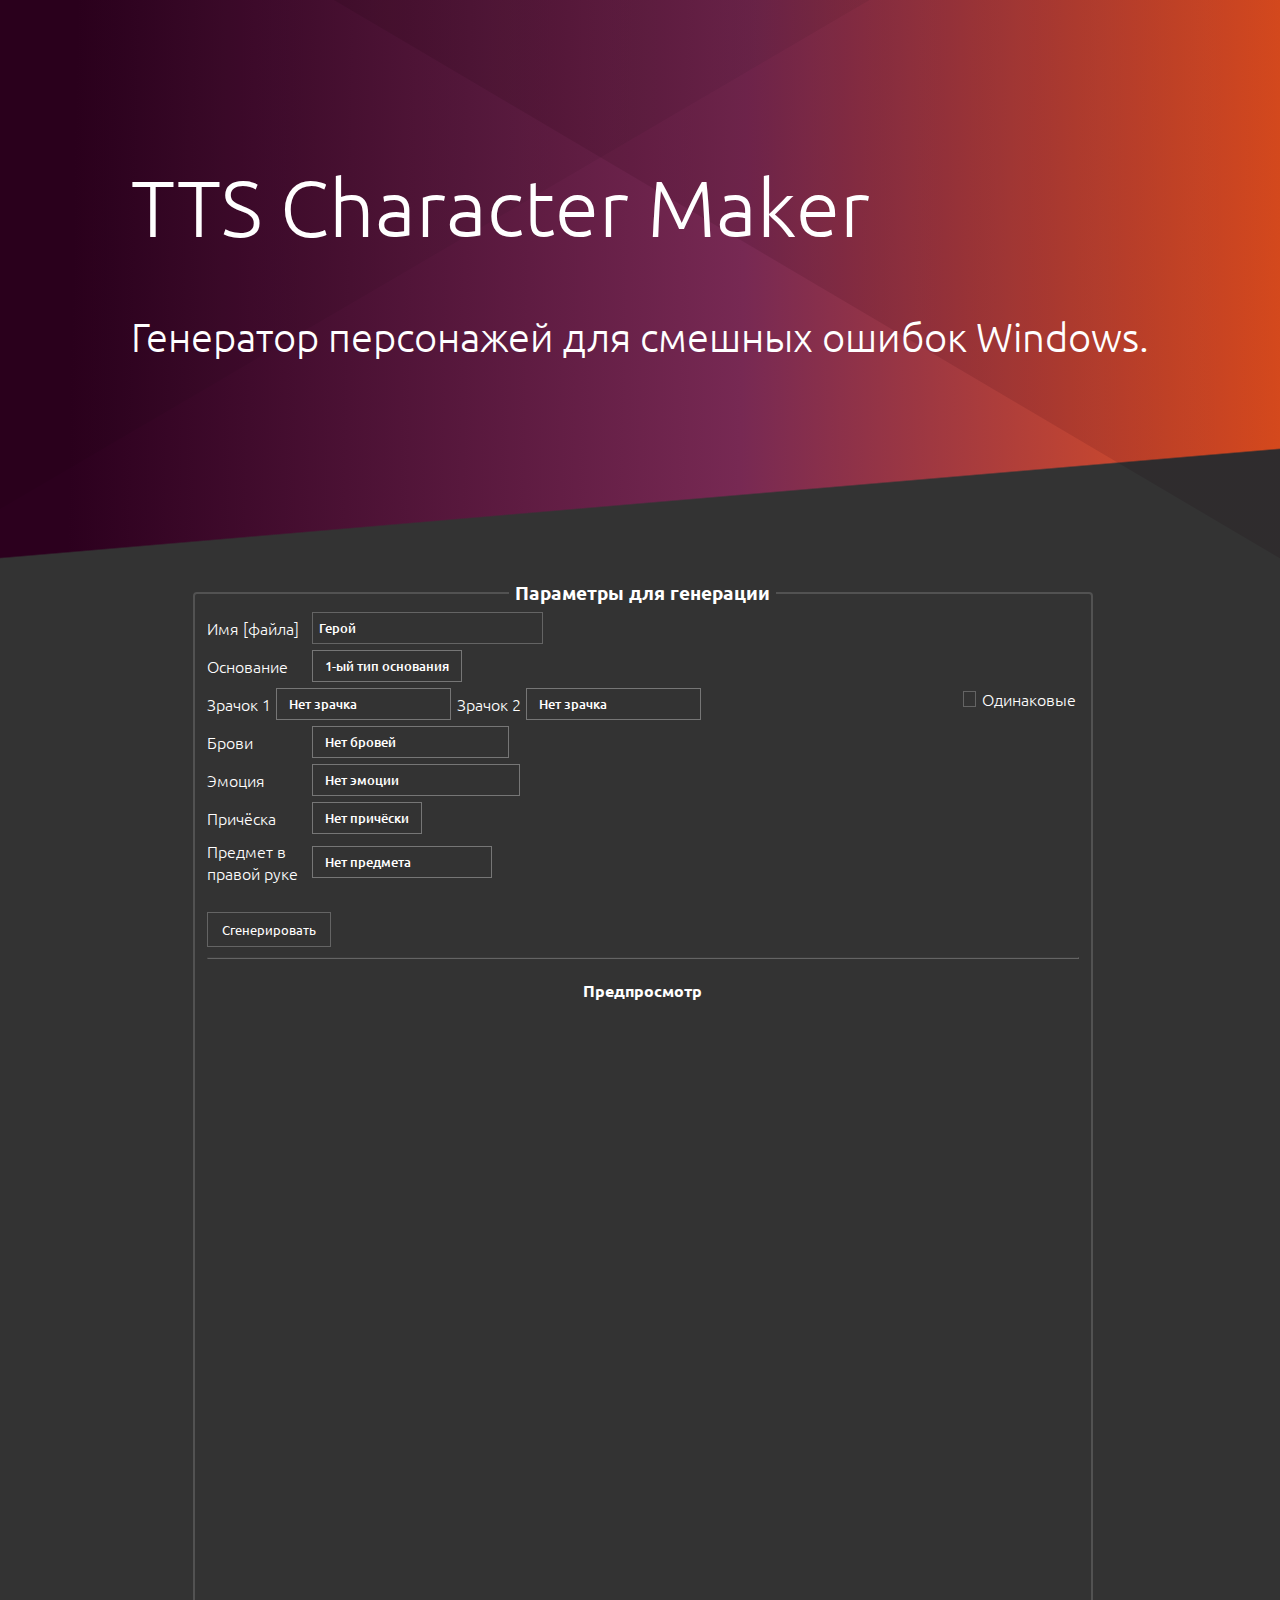
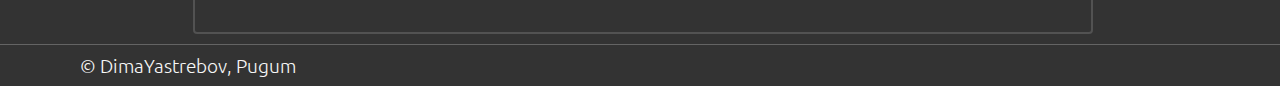
==== commit 90c25372: "Update index.html" ====
--- a/TTSCharactersMaker/index.html
+++ b/TTSCharactersMaker/index.html
@@ -69,7 +69,7 @@
             <form id="generateForm">
                 <div class="form-group align-items-center">
                     <label for="foundation">Имя [файла]</label>
-                    <input type="text" name="nameFH" id="nameFH" placeholder="Герой" required>
+                    <input type="text" name="nameFH" id="nameFH" placeholder="Герой" value="Герой" required>
                 </div>
                 <div class="form-group align-items-center">
                     <label for="foundation">Основание</label>
@@ -85,30 +85,30 @@
                             <label for="pupil1">Зрачок 1</label>
                             <select id="pupil1" name="pupil1" required>
                                 <option value="0">Нет зрачка</option>
-                                <option value="1">Тип 1</option>
-                                <option value="2">Тип 2</option>
-                                <option value="3">Тип 3</option>
-                                <option value="4">Тип 4</option>
-                                <option value="5">Тип 5</option>
-                                <option value="6">Тип 6</option>
-                                <option value="7">Тип 7</option>
-                                <option value="8">Тип 8</option>
-                                <option value="9">Тип 9</option>
+                                <option value="1">Тип 1 (Красный)</option>
+                                <option value="2">Тип 2 (Голубой)</option>
+                                <option value="3">Тип 3 (Коричневый)</option>
+                                <option value="4">Тип 4 (Темно-зеленый)</option>
+                                <option value="5">Тип 5 (Оранжевый)</option>
+                                <option value="6">Тип 6 (Средне-зелёный)</option>
+                                <option value="7">Тип 7 (Светло-зеленый)</option>
+                                <option value="8">Тип 8 (Жёлтый)</option>
+                                <option value="9">Тип 9 (Фиолетовый)</option>
                             </select>
                         </div>
                         <div class="rf1">
                             <label for="pupil2">Зрачок 2</label>
                             <select id="pupil2" name="pupil2" required>
                                 <option value="0">Нет зрачка</option>
-                                <option value="1">Тип 1</option>
-                                <option value="2">Тип 2</option>
-                                <option value="3">Тип 3</option>
-                                <option value="4">Тип 4</option>
-                                <option value="5">Тип 5</option>
-                                <option value="6">Тип 6</option>
-                                <option value="7">Тип 7</option>
-                                <option value="8">Тип 8</option>
-                                <option value="9">Тип 9</option>
+                                <option value="1">Тип 1 (Красный)</option>
+                                <option value="2">Тип 2 (Голубой)</option>
+                                <option value="3">Тип 3 (Коричневый)</option>
+                                <option value="4">Тип 4 (Темно-зеленый)</option>
+                                <option value="5">Тип 5 (Оранжевый)</option>
+                                <option value="6">Тип 6 (Средне-зелёный)</option>
+                                <option value="7">Тип 7 (Светло-зеленый)</option>
+                                <option value="8">Тип 8 (Жёлтый)</option>
+                                <option value="9">Тип 9 (Фиолетовый)</option>
                             </select>
                         </div>
                     </div>
@@ -123,16 +123,15 @@
                     <label for="eyebrows">Брови</label>
                     <select id="eyebrows" name="eyebrows" required>
                         <option value="0">Нет бровей</option>
-                        <option value="1">Тип 1</option>
-                        <option value="2">Тип 2</option>
-                        <option value="3">Тип 3</option>
-                        <option value="4">Тип 4</option>
-                        <option value="5">Тип 5</option>
-                        <option value="6">Тип 6</option>
-                        <option value="7">Тип 7</option>
-                        <option value="8">Тип 8</option>
-                        <option value="9">Тип 9</option>
-                        <option value="10">Тип 10</option>
+                        <option value="1">Тип 1 (Удивление)</option>
+                        <option value="2">Тип 2 (Сопереживание)</option>
+                        <option value="3">Тип 3 (Безразличие)</option>
+                        <option value="4">Тип 4 (Злость)</option>
+                        <option value="5">Тип 5 (Злое подмигивание)</option>
+                        <option value="6">Тип 6 (Удивление 2)</option>
+                        <option value="7">Тип 7 (Удивление 3)</option>
+                        <option value="8">Тип 8 (Удивление 4)</option>
+                        <option value="9">Тип 9 (Разочарование)</option>
                     </select>
                 </div>
 
@@ -140,13 +139,12 @@
                     <label for="emotion">Эмоция</label>
                     <select id="emotion" name="emotion" required>
                         <option value="0">Нет эмоции</option>
-                        <option value="1">Эмоция 1</option>
-                        <option value="2">Эмоция 2</option>
-                        <option value="3">Эмоция 3</option>
-                        <option value="4">Эмоция 4</option>
-                        <option value="5">Эмоция 5</option>
-                        <option value="6">Эмоция 6</option>
-                        <option value="7">Эмоция 7</option>
+                        <option value="1">Эмоция 1 (Радость)</option>
+                        <option value="2">Эмоция 2 (Грусть)</option>
+                        <option value="3">Эмоция 3 (Настороженность)</option>
+                        <option value="4">Эмоция 4 (Безразличие)</option>
+                        <option value="5">Эмоция 5 (Улыбка)</option>
+                        <option value="6">Эмоция 6 (Грусть 2)</option>
                     </select>
                 </div>
 
@@ -156,6 +154,18 @@
                         <option value="0">Нет причёски</option>
                         <option value="1">Причёска 1</option>
                         <option value="2">Причёска 2</option>
+                    </select>
+                </div>
+                <div class="form-group align-items-center">
+                    <label for="IIRHand">Предмет в правой руке</label>
+                    <select id="IIRHand" name="IIRHand" required>
+                        <option value="0">Нет предмета</option>
+                        <option value="1">1-ый предмет (Багет)</option>
+                        <option value="2">2-ой предмет (Арбуз)</option>
+                        <option value="3">3-ий предмет (Морковь)</option>
+                        <option value="4">4-ый предмет (Кукуруза)</option>
+                        <option value="5">5-ый предмет (Банан)</option>
+                        <option value="6">6-ой предмет (Zzz...)</option>
                     </select>
                 </div>
                 <br>
@@ -208,4 +218,4 @@
     </script>
 </body>
 
-</html>+</html>
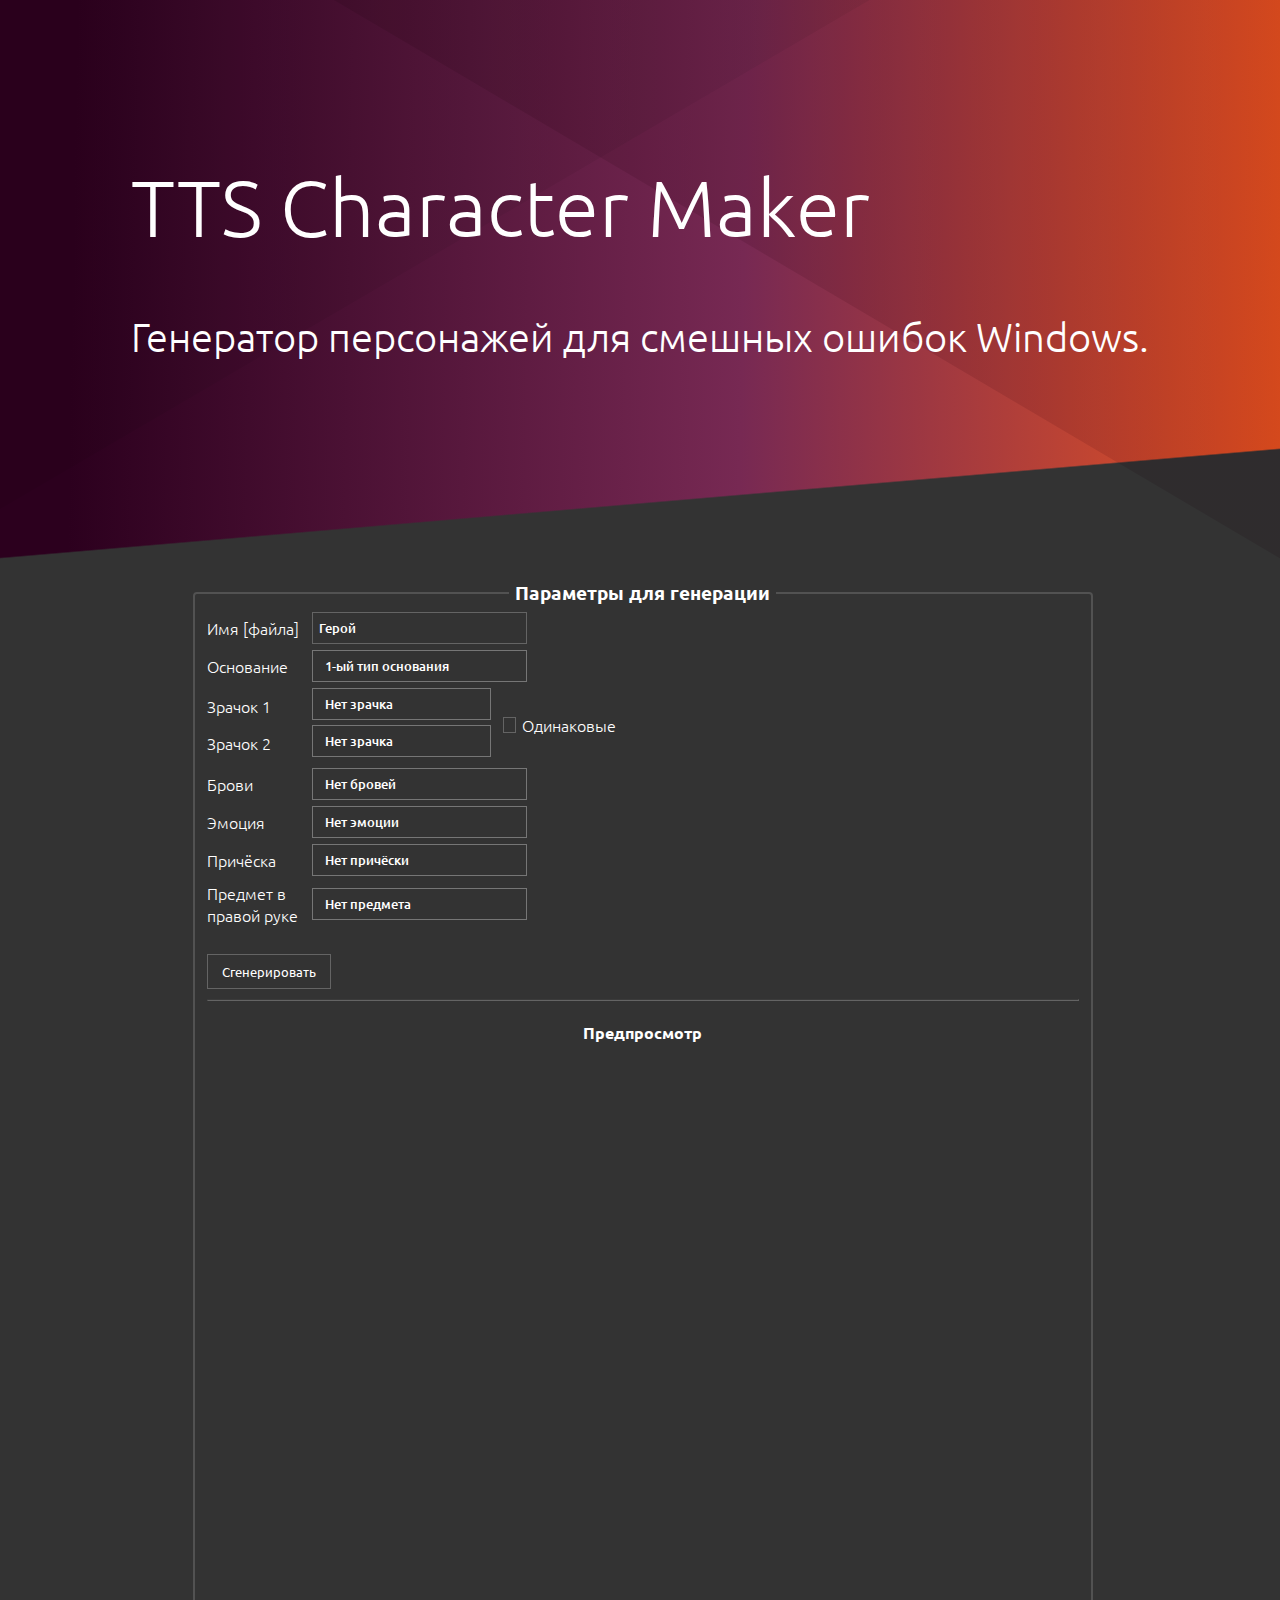
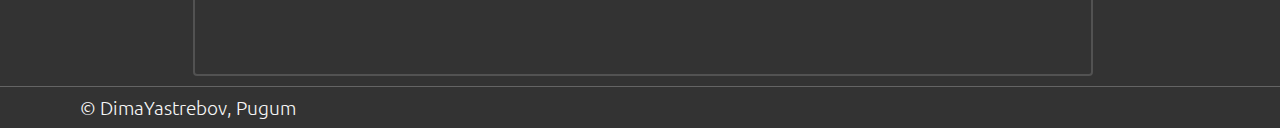
==== commit b7b8681e: "Update index.html" ====
--- a/TTSCharactersMaker/index.html
+++ b/TTSCharactersMaker/index.html
@@ -29,15 +29,20 @@
         }
 
         .form-group label {
-            display: block;
-            max-width: 100px;
-            width: 100%;
-        }
-
-        .form-group input,
-        .form-group select {
+            max-width: 100px !important;
+            width: 100% !important;
+        }
+
+        .form-group input:not(.rf1 input:not(.rf1 input[type="checkbox"])),
+        .form-group select:not(.rf1 select) {
             margin-right: 6px;
             margin-bottom: 0;
+        }
+
+        .form-group input:not(.rf1 input),
+        .form-group select {
+            max-width: 215px;
+            width: 215px;
         }
 
         .pt1 {
@@ -48,6 +53,16 @@
             display: flex;
             flex-direction: row;
             align-items: center;
+        }
+
+        input[type="checkbox"] {
+            width: 16px !important;
+            height: 16px !important;
+            margin: 0 !important;
+        }
+
+        label[for="samePupils"] {
+            margin-left: 6px;
         }
     </style>
 </head>
@@ -79,8 +94,8 @@
                     </select>
                 </div>
 
-                <div class="form-group align-items-start justify-content-space-between">
-                    <div class="flex flex-row">
+                <div class="form-group align-items-center justify-content-start">
+                    <div class="flex flex-column" style="margin-right: 12px">
                         <div class="rf1">
                             <label for="pupil1">Зрачок 1</label>
                             <select id="pupil1" name="pupil1" required>
